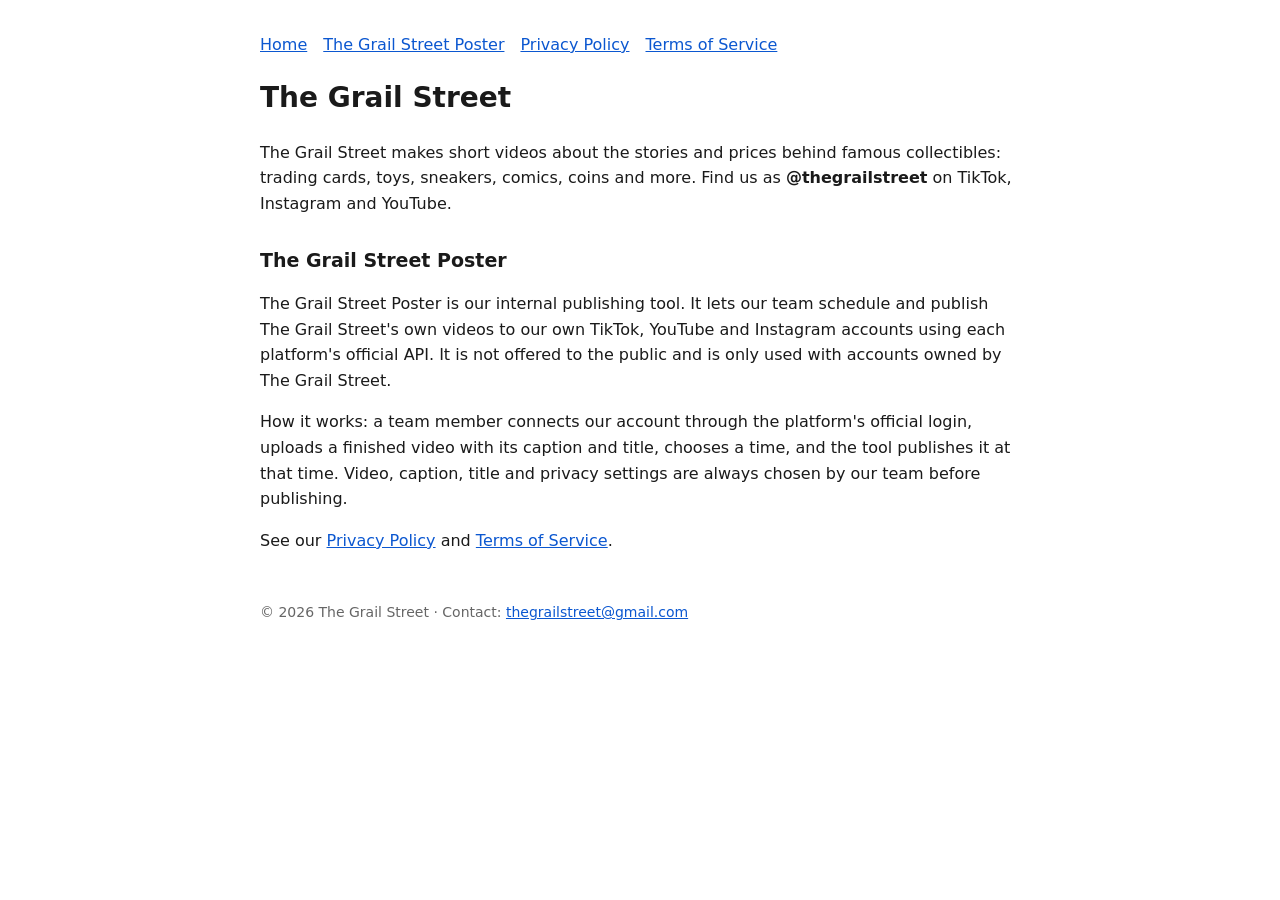
==== app.html @ 056d9c85 "The Grail Street site, privacy policy and terms Co-Authored-By: Claude Opus 5.5 <noreply@anthropic.c" ====
<!doctype html><html lang="en"><head><meta charset="utf-8"><meta name="viewport" content="width=device-width,initial-scale=1"><title>The Grail Street</title><link rel="stylesheet" href="style.css"></head><body><nav><a href="./">Home</a><a href="app.html">The Grail Street Poster</a><a href="privacy.html">Privacy Policy</a><a href="terms.html">Terms of Service</a></nav>
<h1>The Grail Street</h1>
<p>The Grail Street makes short videos about the stories and prices behind famous collectibles: trading cards, toys, sneakers, comics, coins and more. Find us as <b>@thegrailstreet</b> on TikTok, Instagram and YouTube.</p>
<h2>The Grail Street Poster</h2>
<p>The Grail Street Poster is our internal publishing tool. It lets our team schedule and publish The Grail Street's own videos to our own TikTok, YouTube and Instagram accounts using each platform's official API. It is not offered to the public and is only used with accounts owned by The Grail Street.</p>
<p>How it works: a team member connects our account through the platform's official login, uploads a finished video with its caption and title, chooses a time, and the tool publishes it at that time. Video, caption, title and privacy settings are always chosen by our team before publishing.</p>
<p>See our <a href="privacy.html">Privacy Policy</a> and <a href="terms.html">Terms of Service</a>.</p>
<footer>&copy; 2026 The Grail Street &middot; Contact: <a href="mailto:thegrailstreet@gmail.com">thegrailstreet@gmail.com</a></footer></body></html>
---- style.css ----
body{font:16px/1.6 system-ui,sans-serif;max-width:760px;margin:0 auto;padding:32px 16px;color:#1a1a1a;background:#fff}
h1{font-size:28px}h2{font-size:19px;margin-top:28px}a{color:#0b57d0}nav a{margin-right:16px}footer{margin-top:48px;font-size:14px;color:#666}
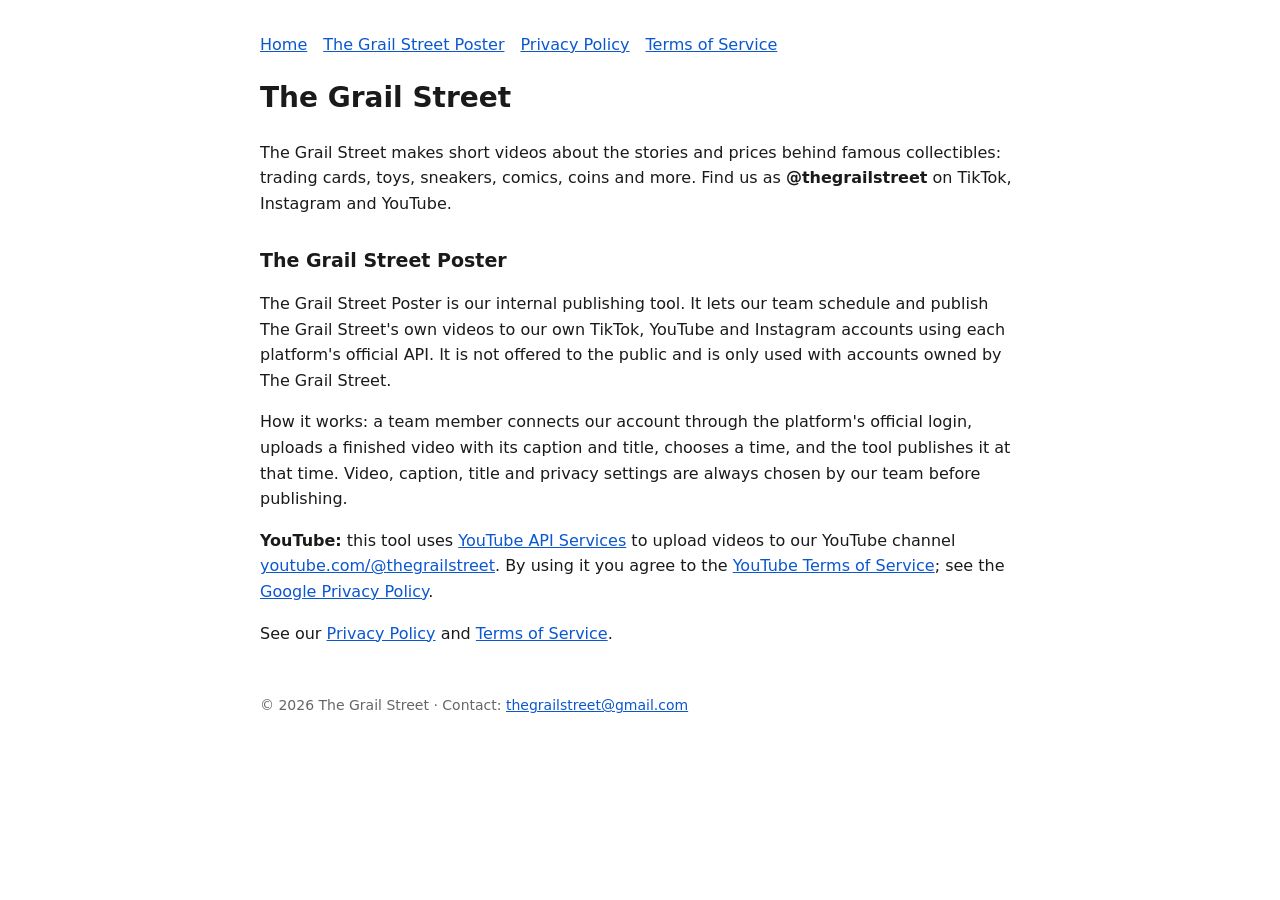
==== commit f6eeb20b: "Add YouTube API notice to app page Co-Authored-By: Claude Opus 5.5 <noreply@anthropic.com>" ====
--- a/app.html
+++ b/app.html
@@ -4,5 +4,6 @@
 <h2>The Grail Street Poster</h2>
 <p>The Grail Street Poster is our internal publishing tool. It lets our team schedule and publish The Grail Street's own videos to our own TikTok, YouTube and Instagram accounts using each platform's official API. It is not offered to the public and is only used with accounts owned by The Grail Street.</p>
 <p>How it works: a team member connects our account through the platform's official login, uploads a finished video with its caption and title, chooses a time, and the tool publishes it at that time. Video, caption, title and privacy settings are always chosen by our team before publishing.</p>
+<p><b>YouTube:</b> this tool uses <a href="https://developers.google.com/youtube">YouTube API Services</a> to upload videos to our YouTube channel <a href="https://www.youtube.com/@thegrailstreet">youtube.com/@thegrailstreet</a>. By using it you agree to the <a href="https://www.youtube.com/t/terms">YouTube Terms of Service</a>; see the <a href="https://policies.google.com/privacy">Google Privacy Policy</a>.</p>
 <p>See our <a href="privacy.html">Privacy Policy</a> and <a href="terms.html">Terms of Service</a>.</p>
 <footer>&copy; 2026 The Grail Street &middot; Contact: <a href="mailto:thegrailstreet@gmail.com">thegrailstreet@gmail.com</a></footer></body></html>
